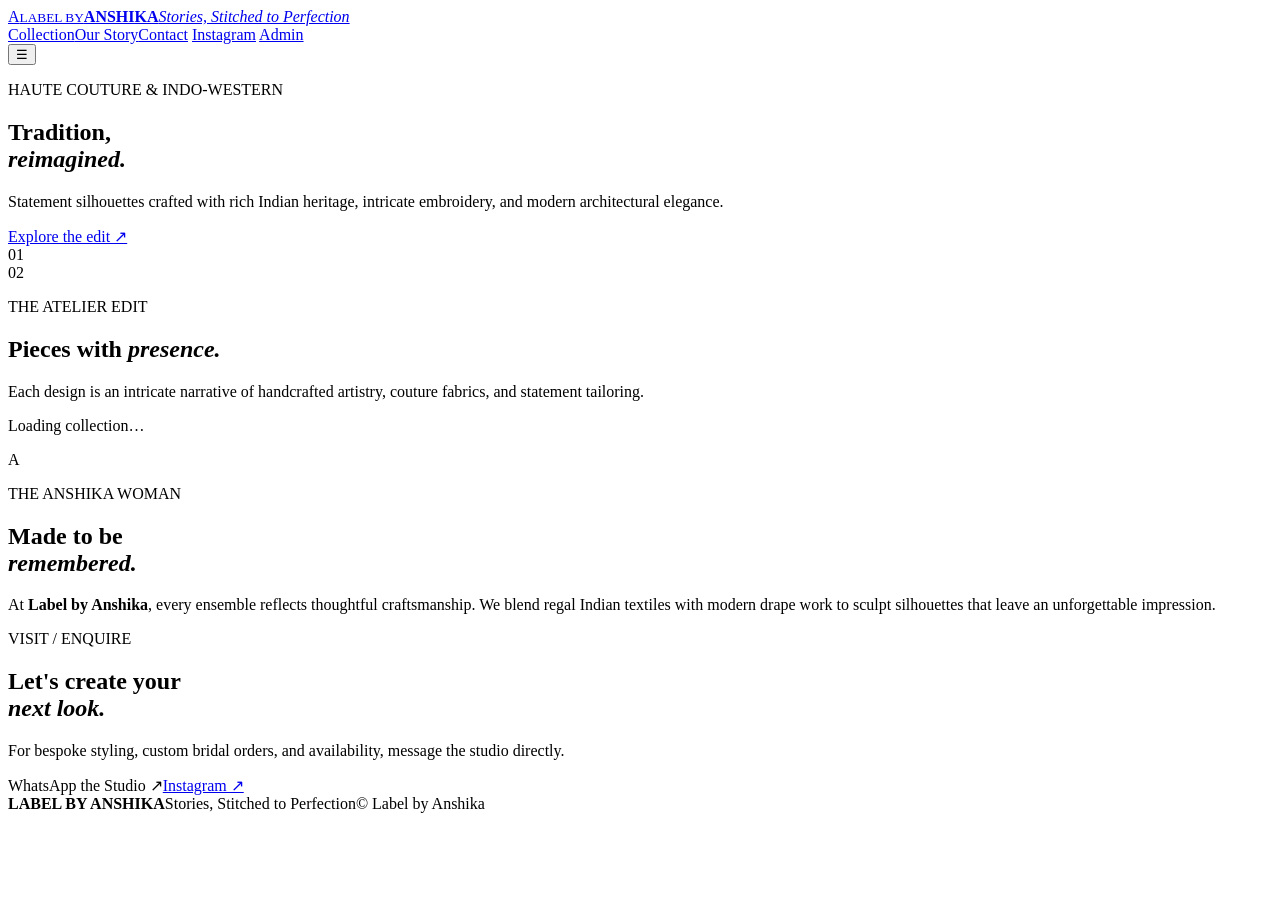
==== app/templates/index.html @ d43e0af6 "Replace frontend with secure FastAPI application" ====
<!doctype html>
<html lang="en">
<head>
<meta charset="utf-8">
<meta name="viewport" content="width=device-width,initial-scale=1">
<meta name="description" content="Label by Anshika — bespoke Indo-Western and couture studio.">
<title>Label by Anshika | Stories, Stitched to Perfection</title>
<link rel="stylesheet" href="/static/css/style.css">
</head>
<body>
<header class="site-header">
  <a class="brand" href="/"><span class="crest">A</span><span><small>LABEL BY</small><b>ANSHIKA</b><i>Stories, Stitched to Perfection</i></span></a>
  <nav>
    <a href="#collection">Collection</a><a href="#story">Our Story</a><a href="#contact">Contact</a>
    <a href="https://www.instagram.com/labelby_anshika/" target="_blank" rel="noopener noreferrer">Instagram</a>
    <a class="admin-link" href="/admin">Admin</a>
  </nav>
  <button class="menu" aria-label="Open menu">☰</button>
</header>

<main>
<section class="hero">
  <div class="hero-copy">
    <p class="eyebrow">HAUTE COUTURE & INDO-WESTERN</p>
    <h1>Tradition,<br><em>reimagined.</em></h1>
    <p class="hero-text">Statement silhouettes crafted with rich Indian heritage, intricate embroidery, and modern architectural elegance.</p>
    <a class="btn" href="#collection">Explore the edit ↗</a>
  </div>
  <div class="hero-art" aria-hidden="true"><div class="sun"></div><div class="arch"></div><div class="fabric one">01</div><div class="fabric two">02</div></div>
</section>

<section id="collection" class="section collection">
  <div class="section-head"><div><p class="eyebrow">THE ATELIER EDIT</p><h2>Pieces with <em>presence.</em></h2></div><p>Each design is an intricate narrative of handcrafted artistry, couture fabrics, and statement tailoring.</p></div>
  <div id="productGrid" class="product-grid"><p class="muted">Loading collection…</p></div>
</section>

<section id="story" class="section story">
  <div class="story-visual"><span>A</span></div>
  <div><p class="eyebrow">THE ANSHIKA WOMAN</p><h2>Made to be<br><em>remembered.</em></h2><p>At <strong>Label by Anshika</strong>, every ensemble reflects thoughtful craftsmanship. We blend regal Indian textiles with modern drape work to sculpt silhouettes that leave an unforgettable impression.</p></div>
</section>

<section id="contact" class="section contact">
  <p class="eyebrow">VISIT / ENQUIRE</p><h2>Let's create your<br><em>next look.</em></h2>
  <p>For bespoke styling, custom bridal orders, and availability, message the studio directly.</p>
  <div class="actions"><a id="whatsapp" class="btn" target="_blank" rel="noopener noreferrer">WhatsApp the Studio ↗</a><a class="btn outline" href="https://www.instagram.com/labelby_anshika/" target="_blank" rel="noopener noreferrer">Instagram ↗</a></div>
</section>
</main>
<footer><b>LABEL BY ANSHIKA</b><span>Stories, Stitched to Perfection</span><span>© <span id="year"></span> Label by Anshika</span></footer>
<script src="/static/js/app.js" defer></script>
</body>
</html>
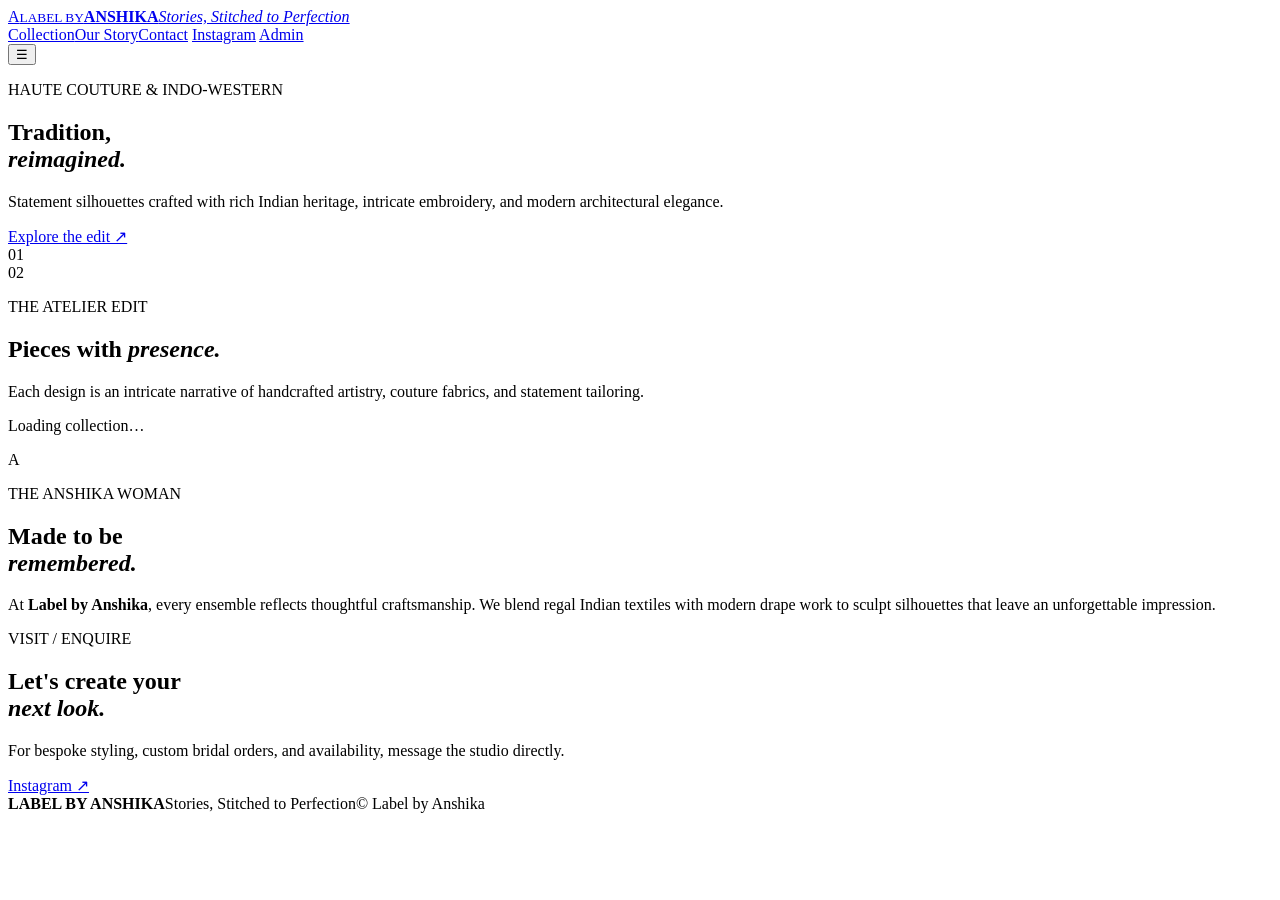
==== commit a0e5b100: "Add accessible mobile navigation and contact fallback" ====
--- a/app/templates/index.html
+++ b/app/templates/index.html
@@ -10,12 +10,12 @@
 <body>
 <header class="site-header">
   <a class="brand" href="/"><span class="crest">A</span><span><small>LABEL BY</small><b>ANSHIKA</b><i>Stories, Stitched to Perfection</i></span></a>
-  <nav>
+  <nav id="primaryNav" aria-label="Main navigation">
     <a href="#collection">Collection</a><a href="#story">Our Story</a><a href="#contact">Contact</a>
     <a href="https://www.instagram.com/labelby_anshika/" target="_blank" rel="noopener noreferrer">Instagram</a>
     <a class="admin-link" href="/admin">Admin</a>
   </nav>
-  <button class="menu" aria-label="Open menu">☰</button>
+  <button class="menu" type="button" aria-label="Open menu" aria-controls="primaryNav" aria-expanded="false">☰</button>
 </header>
 
 <main>
@@ -42,7 +42,7 @@
 <section id="contact" class="section contact">
   <p class="eyebrow">VISIT / ENQUIRE</p><h2>Let's create your<br><em>next look.</em></h2>
   <p>For bespoke styling, custom bridal orders, and availability, message the studio directly.</p>
-  <div class="actions"><a id="whatsapp" class="btn" target="_blank" rel="noopener noreferrer">WhatsApp the Studio ↗</a><a class="btn outline" href="https://www.instagram.com/labelby_anshika/" target="_blank" rel="noopener noreferrer">Instagram ↗</a></div>
+  <div class="actions"><a id="whatsapp" class="btn" target="_blank" rel="noopener noreferrer" hidden>WhatsApp the Studio ↗</a><p id="contactFallback" class="contact-fallback" hidden>WhatsApp is not configured yet. Please contact us through Instagram.</p><a class="btn outline" href="https://www.instagram.com/labelby_anshika/" target="_blank" rel="noopener noreferrer">Instagram ↗</a></div>
 </section>
 </main>
 <footer><b>LABEL BY ANSHIKA</b><span>Stories, Stitched to Perfection</span><span>© <span id="year"></span> Label by Anshika</span></footer>
